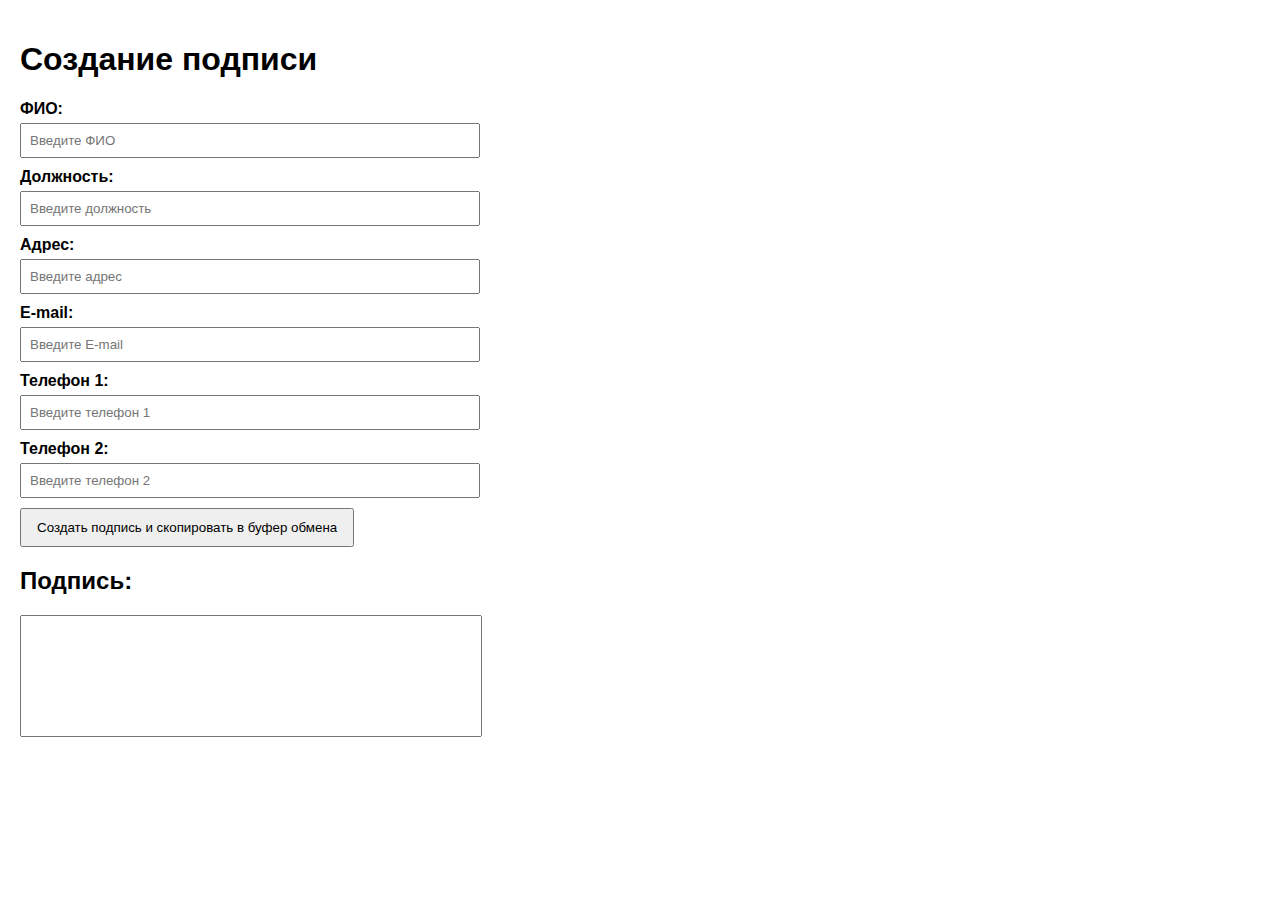
==== index.html @ 3d44efe9 "First commit" ====
<!DOCTYPE html>
<html lang="ru">

<head>
    <meta charset="UTF-8">
    <meta name="viewport" content="width=device-width, initial-scale=1.0">
    <title>Конструктор подписи Вольтмаркет</title>
    <link rel="stylesheet" href="styles.css">
    <link rel="manifest" href="/manifest.webmanifest">
</head>

<body>

    <div class="form-container">
        <h1>Создание подписи</h1>

        <label for="name">ФИО:</label>
        <input type="text" id="name" placeholder="Введите ФИО">

        <label for="role">Должность:</label>
        <input type="text" id="role" placeholder="Введите должность">

        <label for="address">Адрес:</label>
        <input type="text" id="address" placeholder="Введите адрес">

        <label for="mail">E-mail:</label>
        <input type="text" id="mail" placeholder="Введите E-mail">

        <label for="phone1">Телефон 1:</label>
        <input type="text" id="phone1" placeholder="Введите телефон 1">

        <label for="phone2">Телефон 2:</label>
        <input type="text" id="phone2" placeholder="Введите телефон 2">

        <input type="button" value="Создать подпись и скопировать в буфер обмена" onclick="getSignature()">

        <h2>Подпись:</h2>
        <textarea id="signature" readonly></textarea>
    </div>

    <div class="preview-container">
        <h2>Предварительный просмотр подписи:</h2>
        <iframe id="signaturePreview" sandbox="allow-same-origin"></iframe>
    </div>

    <script src="script.js"></script>

</body>

</html>
---- styles.css ----
body {
    font-family: Calibri, sans-serif;
    margin: 20px;
    display: flex;
}

.form-container {
    margin-right: 20px;
}

label {
    display: block;
    margin-bottom: 5px;
    font-weight: bold;
}

input[type="text"],
textarea {
    display: block;
    margin-bottom: 10px;
    width: 440px;
    padding: 8px;
}

input[type="button"] {
    padding: 10px 15px;
}

#signature {
    margin-top: 20px;
    padding: 10px;
    width: 440px;
    height: 100px;
    resize: none;
}

.preview-container {
    padding: 10px;
    width: 100%;
    margin-top: 20px;
    display: none;
}

iframe {
    width: 100%;
    height: 100%;
    border: none;
}
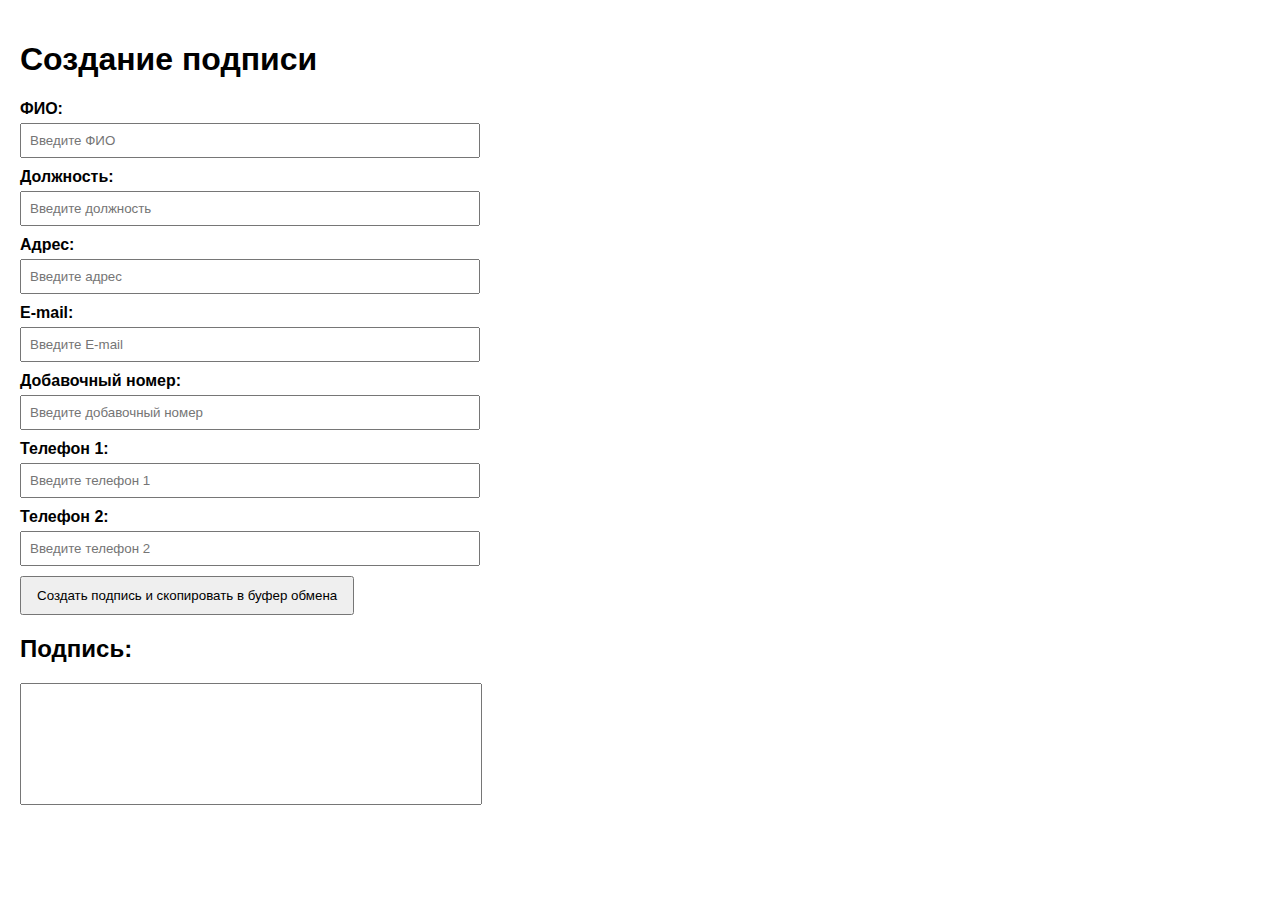
==== commit 7ddea934: "Added a field for extension number" ====
--- a/index.html
+++ b/index.html
@@ -3,6 +3,7 @@
 
 <head>
     <meta charset="UTF-8">
+    <meta name="robots" content="none" />
     <meta name="viewport" content="width=device-width, initial-scale=1.0">
     <title>Конструктор подписи Вольтмаркет</title>
     <link rel="stylesheet" href="styles.css">
@@ -26,6 +27,9 @@
         <label for="mail">E-mail:</label>
         <input type="text" id="mail" placeholder="Введите E-mail">
 
+        <label for="extension">Добавочный номер:</label>
+        <input type="text" id="mail" placeholder="Введите добавочный номер">
+
         <label for="phone1">Телефон 1:</label>
         <input type="text" id="phone1" placeholder="Введите телефон 1">
 
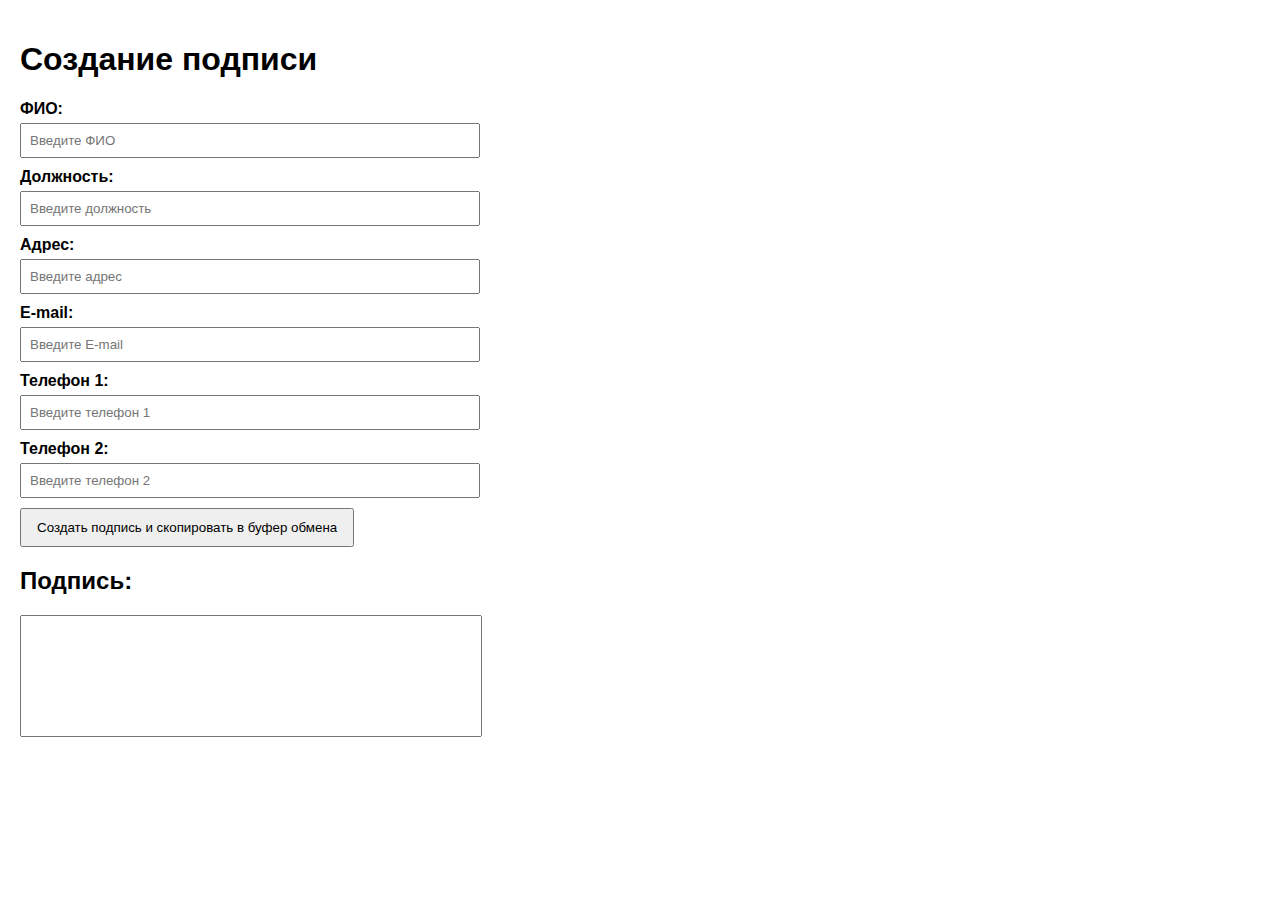
==== commit 4ca900a9: "Revert "Added a field for extension number"" ====
--- a/index.html
+++ b/index.html
@@ -27,9 +27,6 @@
         <label for="mail">E-mail:</label>
         <input type="text" id="mail" placeholder="Введите E-mail">
 
-        <label for="extension">Добавочный номер:</label>
-        <input type="text" id="mail" placeholder="Введите добавочный номер">
-
         <label for="phone1">Телефон 1:</label>
         <input type="text" id="phone1" placeholder="Введите телефон 1">
 
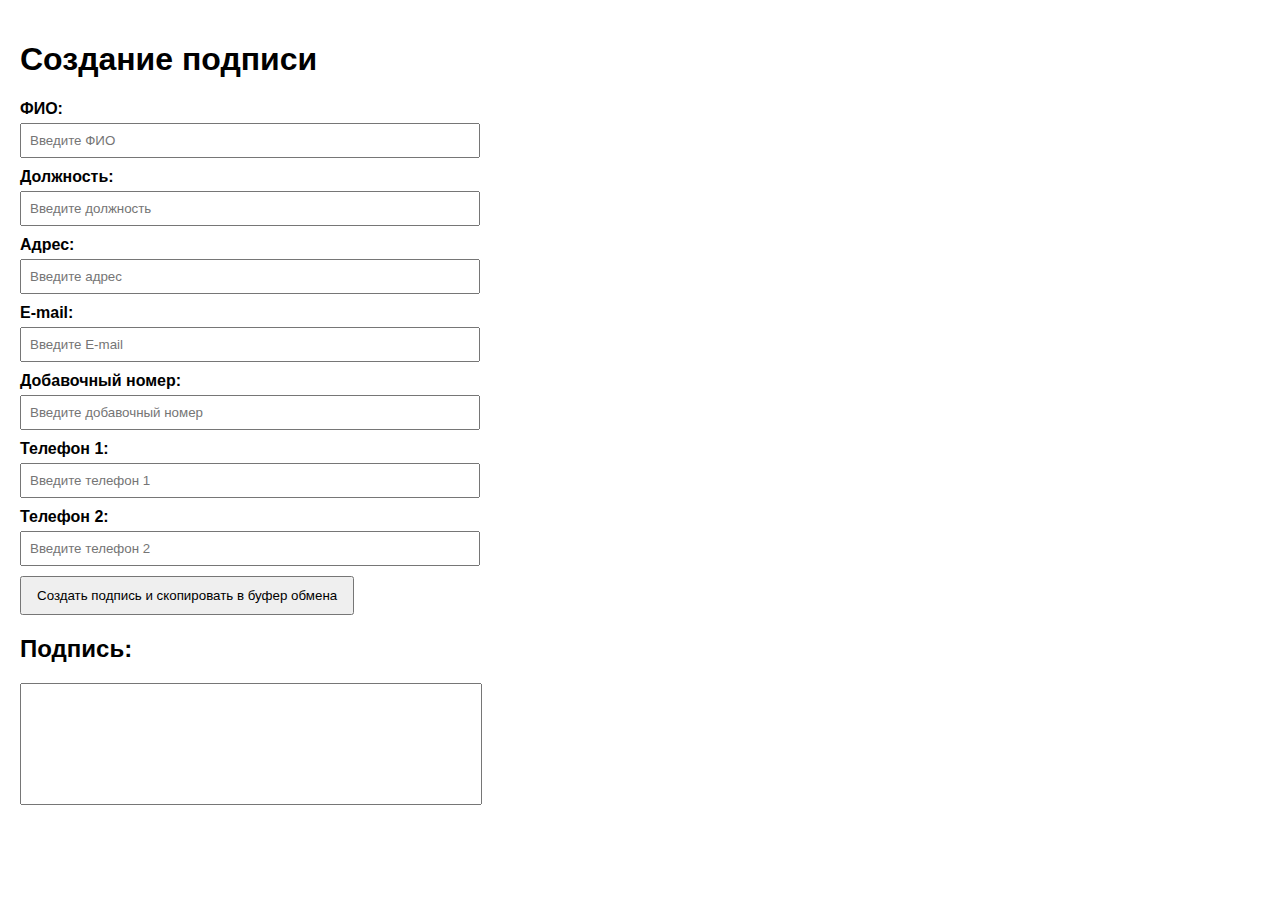
==== commit 3c156099: "Added a field for extension number" ====
--- a/index.html
+++ b/index.html
@@ -27,6 +27,9 @@
         <label for="mail">E-mail:</label>
         <input type="text" id="mail" placeholder="Введите E-mail">
 
+        <label for="extension">Добавочный номер:</label>
+        <input type="text" id="extension" placeholder="Введите добавочный номер">
+
         <label for="phone1">Телефон 1:</label>
         <input type="text" id="phone1" placeholder="Введите телефон 1">
 
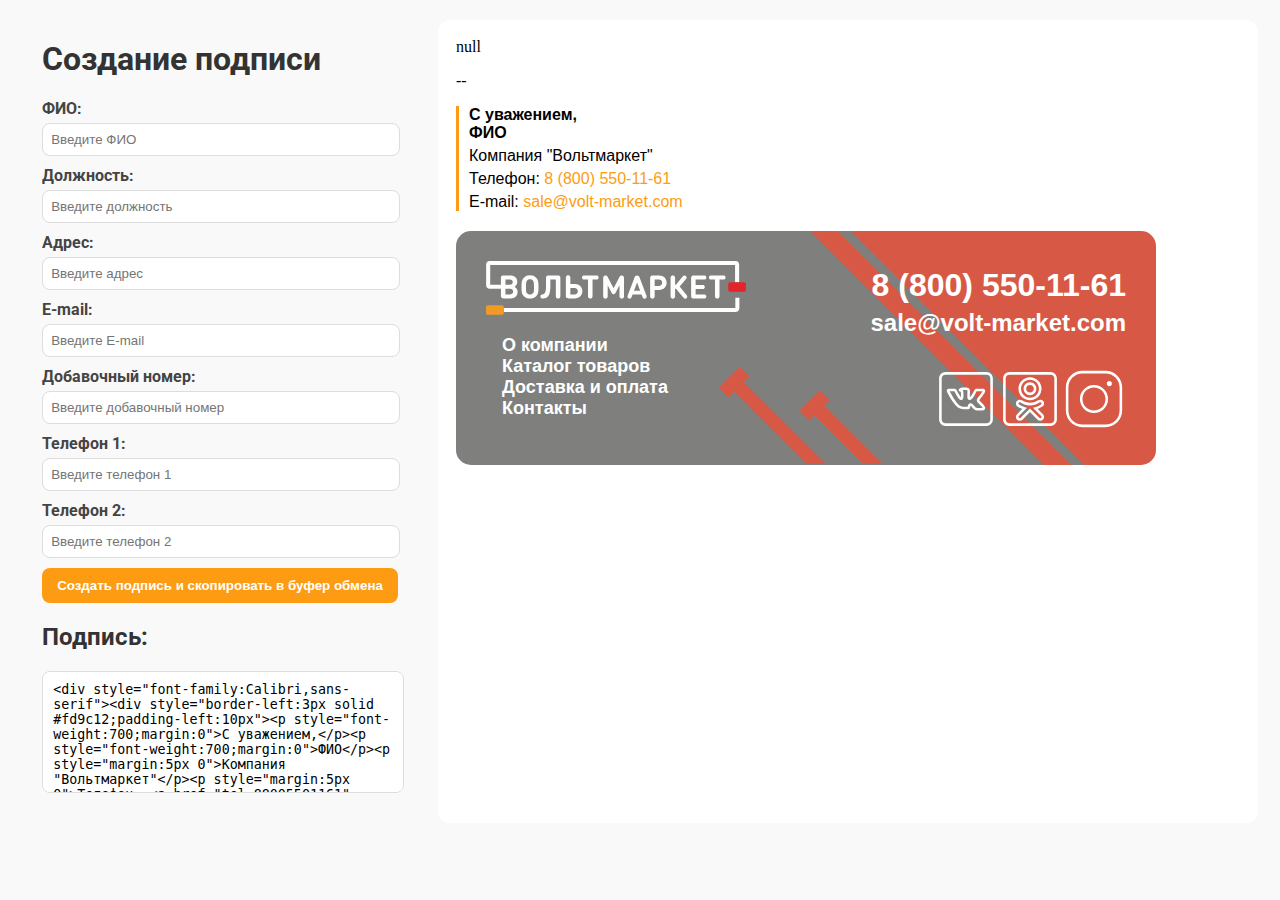
==== commit 8b187a66: "Enhance UI appearance and add Lorem Ipsum for preview" ====
--- a/index.html
+++ b/index.html
@@ -7,6 +7,7 @@
     <meta name="viewport" content="width=device-width, initial-scale=1.0">
     <title>Конструктор подписи Вольтмаркет</title>
     <link rel="stylesheet" href="styles.css">
+    <link href="https://fonts.googleapis.com/css2?family=Roboto:wght@400;700&display=swap" rel="stylesheet">
     <link rel="manifest" href="/manifest.webmanifest">
 </head>
 
@@ -43,8 +44,7 @@
     </div>
 
     <div class="preview-container">
-        <h2>Предварительный просмотр подписи:</h2>
-        <iframe id="signaturePreview" sandbox="allow-same-origin"></iframe>
+        <iframe id="signaturePreview" class="preview-iframe" sandbox="allow-same-origin"></iframe>
     </div>
 
     <script src="script.js"></script>
--- a/styles.css
+++ b/styles.css
@@ -1,48 +1,83 @@
 body {
-    font-family: Calibri, sans-serif;
+    font-family: 'Roboto', sans-serif;
     margin: 20px;
     display: flex;
+    justify-content: center;
+    background-color: #f9f9f9;
+    color: #333;
 }
 
 .form-container {
     margin-right: 20px;
+    padding: 20px;
+}
+
+h1 {
+    margin-top: 0;
 }
 
 label {
     display: block;
     margin-bottom: 5px;
     font-weight: bold;
+    color: #444;
 }
 
 input[type="text"],
 textarea {
     display: block;
     margin-bottom: 10px;
-    width: 440px;
+    width: calc(100% - 16px);
     padding: 8px;
+    border: 1px solid #ddd;
+    border-radius: 8px;
+    transition: border-color 0.3s;
+    background-color: #fff;
+}
+
+input[type="text"]:focus,
+textarea:focus {
+    border-color: #fd9c12;
+    outline: none;
 }
 
 input[type="button"] {
     padding: 10px 15px;
+    background-color: #fd9c12;
+    color: white;
+    border: none;
+    border-radius: 8px;
+    cursor: pointer;
+    transition: background-color 0.3s;
+    font-weight: bold;
+}
+
+input[type="button"]:hover {
+    background-color: #e68a0f;
 }
 
 #signature {
     margin-top: 20px;
     padding: 10px;
-    width: 440px;
+    width: calc(100% - 16px);
     height: 100px;
     resize: none;
+    border: 1px solid #ddd;
+    border-radius: 8px;
+    background-color: #fff;
 }
 
 .preview-container {
     padding: 10px;
-    width: 100%;
-    margin-top: 20px;
-    display: none;
+    width: 800px;
+    background: #fff;
+    border-radius: 12px;
+    box-shadow: none;
 }
 
-iframe {
+.preview-iframe {
     width: 100%;
     height: 100%;
+    display: none;
     border: none;
 }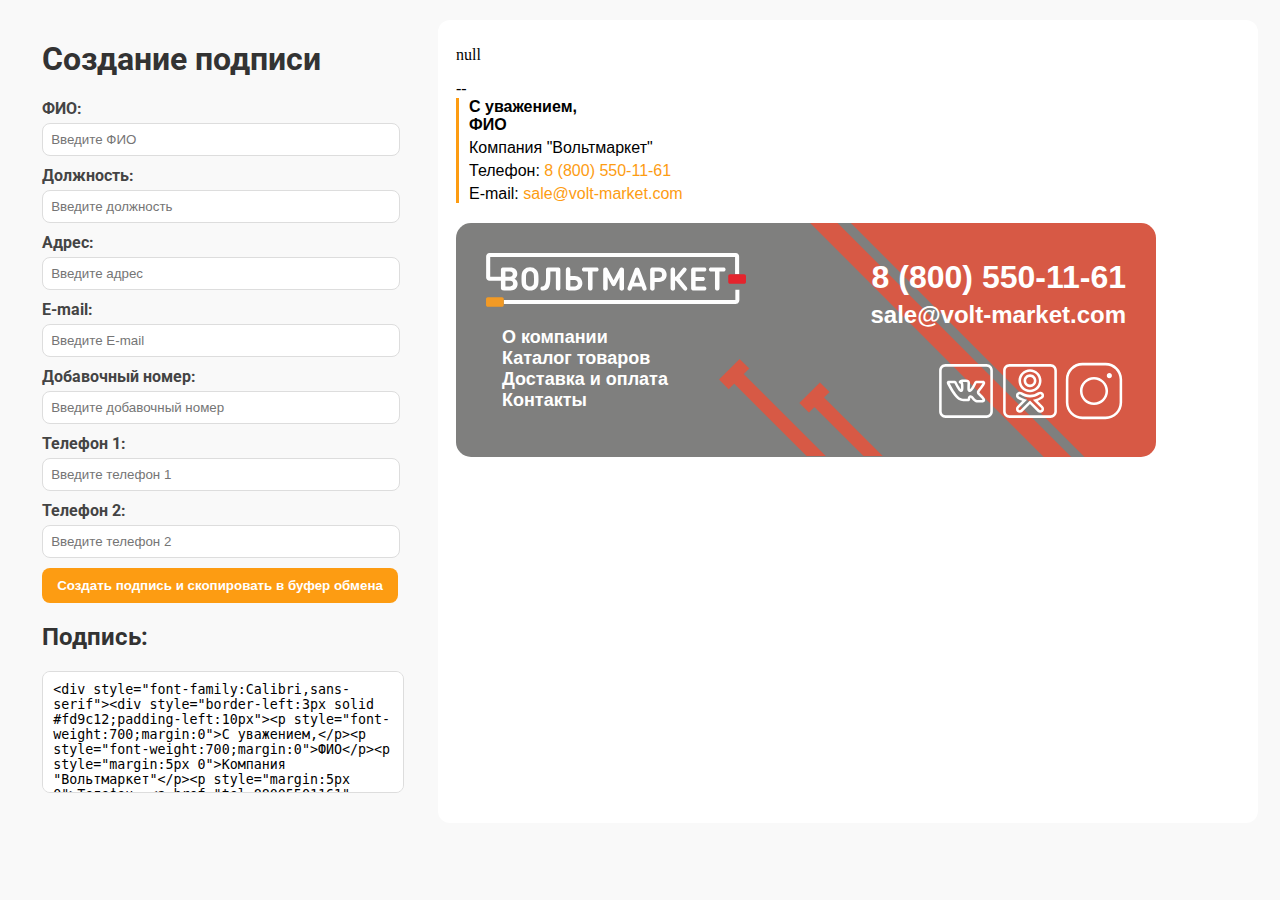
==== commit 46fd1a86: "Minor fix" ====
--- a/index.html
+++ b/index.html
@@ -37,7 +37,7 @@
         <label for="phone2">Телефон 2:</label>
         <input type="text" id="phone2" placeholder="Введите телефон 2">
 
-        <input type="button" value="Создать подпись и скопировать в буфер обмена" onclick="getSignature()">
+        <input type="button" value="Создать подпись и скопировать в буфер обмена" onclick="getSignature(true)">
 
         <h2>Подпись:</h2>
         <textarea id="signature" readonly></textarea>
